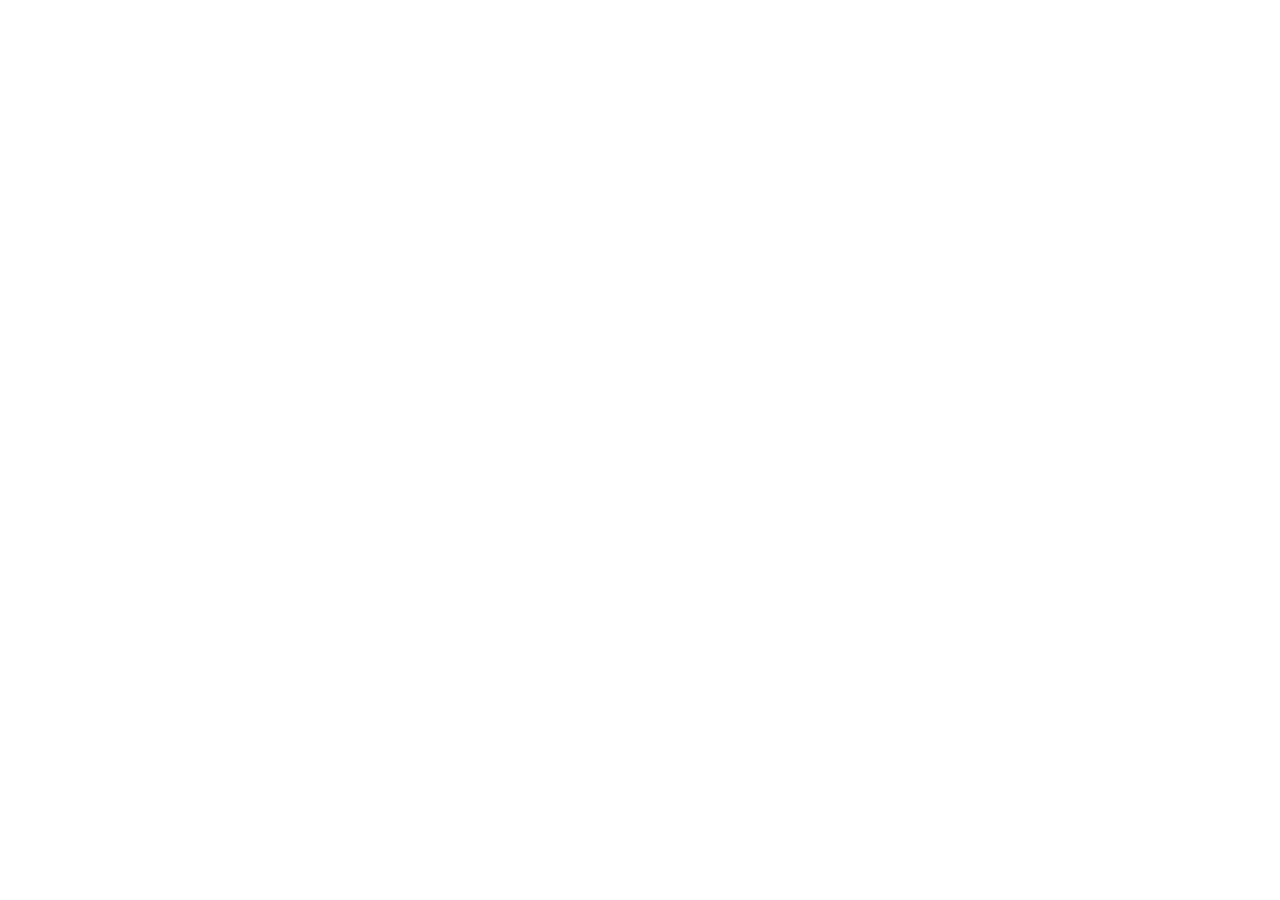
==== index.html @ a451312c "initial commit" ====
<!DOCTYPE html>
<html>
  <head>
    <title>
      Start a Business, Grow Your Business - Shopify 14-Day Free Trial
    </title>
    <link src="css/style.css" rel="stylesheet" />
    <link
      rel="stylesheet"
      href="https://cdnjs.cloudflare.com/ajax/libs/font-awesome/5.15.4/css/all.min.css"
      integrity="sha512-1ycn6IcaQQ40/MKBW2W4Rhis/DbILU74C1vSrLJxCq57o941Ym01SwNsOMqvEBFlcgUa6xLiPY/NS5R+E6ztJQ=="
      crossorigin="anonymous"
      referrerpolicy="no-referrer"
    />
  </head>
  <body></body>
</html>
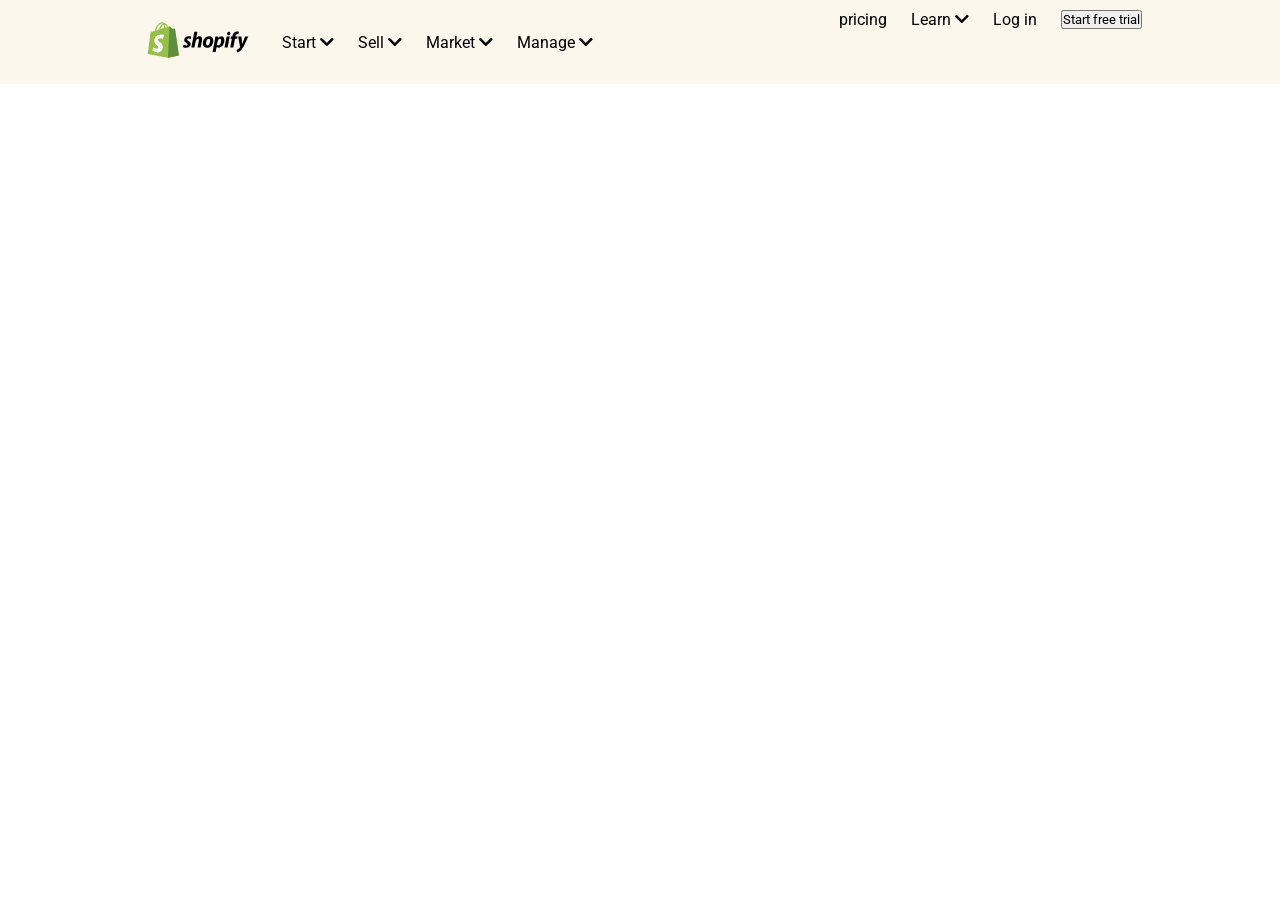
==== commit 1a3f84b3: "commit message" ====
--- a/index.html
+++ b/index.html
@@ -4,7 +4,7 @@
     <title>
       Start a Business, Grow Your Business - Shopify 14-Day Free Trial
     </title>
-    <link src="css/style.css" rel="stylesheet" />
+    <link rel="stylesheet" href="css/style.css" />
     <link
       rel="stylesheet"
       href="https://cdnjs.cloudflare.com/ajax/libs/font-awesome/5.15.4/css/all.min.css"
@@ -13,5 +13,35 @@
       referrerpolicy="no-referrer"
     />
   </head>
-  <body></body>
+  <body>
+    <header>
+      <div class="container">
+        <nav>
+          <div class="nav-left">
+            <ul>
+              <li>
+                <img
+                  src="images/shopify-logo.svg"
+                  alt="Shopify Logo"
+                  class="logo"
+          /g>
+              </li>
+              <li>Start <i class="fas fa-chevron-down"></i></li>
+              <li>Sell <i class="fas fa-chevron-down"></i></li>
+              <li>Market <i class="fas fa-chevron-down"></i></li>
+              <li>Manage <i class="fas fa-chevron-down"></i></li>
+            </ul>
+          </div>
+          <div class="nav-right">
+            <ul>
+              <li>pricing</li>
+              <li>Learn <i class="fas fa-chevron-down"></i></li>
+              <li>Log in</li>
+              <li><button class="btn btn-green">Start free trial</button></li>
+            </ul>
+          </div>
+        </nav>
+      </div>
+    </header>
+  </body>
 </html>
--- a/css/style.css
+++ b/css/style.css
@@ -0,0 +1,35 @@
+@import url("https://fonts.googleapis.com/css2?family=Roboto:wght@300;400;700&display=swap");
+/*Global Styles*/
+* {
+  margin: 0;
+  padding: 0;
+  box-sizing: border-box;
+  font-family: "Roboto", sans-serif;
+}
+/*Header Styles*/
+header {
+  background-color: #fbf7ed;
+  overflow: hidden;
+}
+/*Navigation Styles*/
+nav ul li{
+  display: inline-block;
+  vertical-align: middle;
+  padding: 10px;
+  cursor: pointer;
+}
+.nav-left {
+  float: left;
+  width: 50%;
+}
+.nav-right {
+  float: right;
+}
+.nav-right button {
+  float: right;
+}
+
+.container {
+  width: 80%;
+  margin: 0 auto;
+}
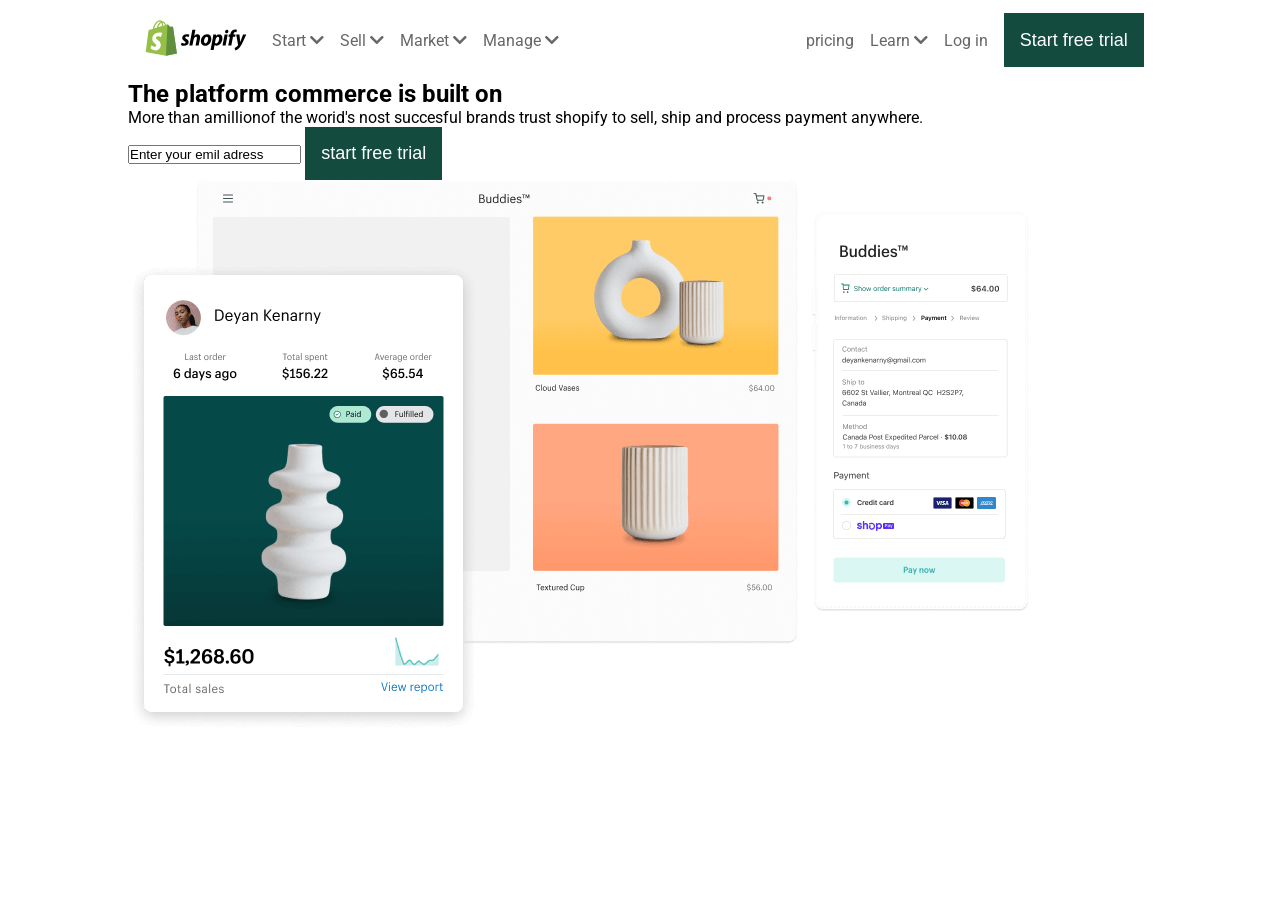
==== commit 1ac899e9: "style the navigation" ====
--- a/index.html
+++ b/index.html
@@ -15,8 +15,9 @@
   </head>
   <body>
     <header>
-      <div class="container">
-        <nav>
+      <nav>
+        <div class="container">
+          <div class="navigation">
           <div class="nav-left">
             <ul>
               <li>
@@ -24,7 +25,7 @@
                   src="images/shopify-logo.svg"
                   alt="Shopify Logo"
                   class="logo"
-          /g>
+                />
               </li>
               <li>Start <i class="fas fa-chevron-down"></i></li>
               <li>Sell <i class="fas fa-chevron-down"></i></li>
@@ -40,8 +41,31 @@
               <li><button class="btn btn-green">Start free trial</button></li>
             </ul>
           </div>
-        </nav>
-      </div>
+          </div>
+        </div>
+      </nav>
+      <section class="hero">
+        <div class="container">
+          <div class="hero-left">
+            <h1 class= "capitalize">The platform commerce is built on</h1>
+            <p class="commerce">
+              More than amillionof the worid's nost succesful brands trust
+              shopify to sell, ship and process payment anywhere.
+            </p>
+            <form>
+              <input type="Email" address value="Enter your emil adress" />
+              <input
+                type="submit"
+                value="start free trial"
+                class="btn btn-green"
+              />
+            </form>
+          </div>
+          <div class="hero-right">
+            <img src="images/hero-image.png" alt="shopify'admin dashboard" />
+          </div>
+        </div>
+      </section>
     </header>
   </body>
 </html>
--- a/css/style.css
+++ b/css/style.css
@@ -1,35 +1,46 @@
-@import url("https://fonts.googleapis.com/css2?family=Roboto:wght@300;400;700&display=swap");
-/*Global Styles*/
-* {
-  margin: 0;
-  padding: 0;
-  box-sizing: border-box;
-  font-family: "Roboto", sans-serif;
+@import url('https://fonts.googleapis.com/css2?family=Roboto:wght@300;400;700&display=swap');
+:root{--primary-color:#134C3F;
+--light-grey:#F2F7ED;
+--beige:#FBF7ED;
+--dark-grey:#676765;
+--white:#FFFFFF;
 }
-/*Header Styles*/
-header {
-  background-color: #fbf7ed;
-  overflow: hidden;
+*{margin:0;
+padding:0;
+box-sizing:border-box;
 }
-/*Navigation Styles*/
-nav ul li{
-  display: inline-block;
-  vertical-align: middle;
-  padding: 10px;
-  cursor: pointer;
+/*global styles*/
+body{
+
+  font-family: "roboto",sans-serif;
+
 }
-.nav-left {
-  float: left;
-  width: 50%;
+/* button style */
+.btn{
+  padding: 0.9em;
+font-size: large;
 }
-.nav-right {
-  float: right;
-}
-.nav-right button {
-  float: right;
+.btn-green{
+  background-color:var(--primary-color);
+color:var(--white);
+border: none;
 }
 
-.container {
-  width: 80%;
-  margin: 0 auto;
+.container{width: 80%;
+margin: 0 auto;
+
+
 }
+/* navgation styles */
+.navigation{display:flex;
+justify-content:space-between;
+align-items: center;
+color:var(--dark-grey);
+}
+
+nav ul{display: flex;
+list-style-type: none;
+align-items: center;
+
+}
+nav ul li{padding: 0.5em;}
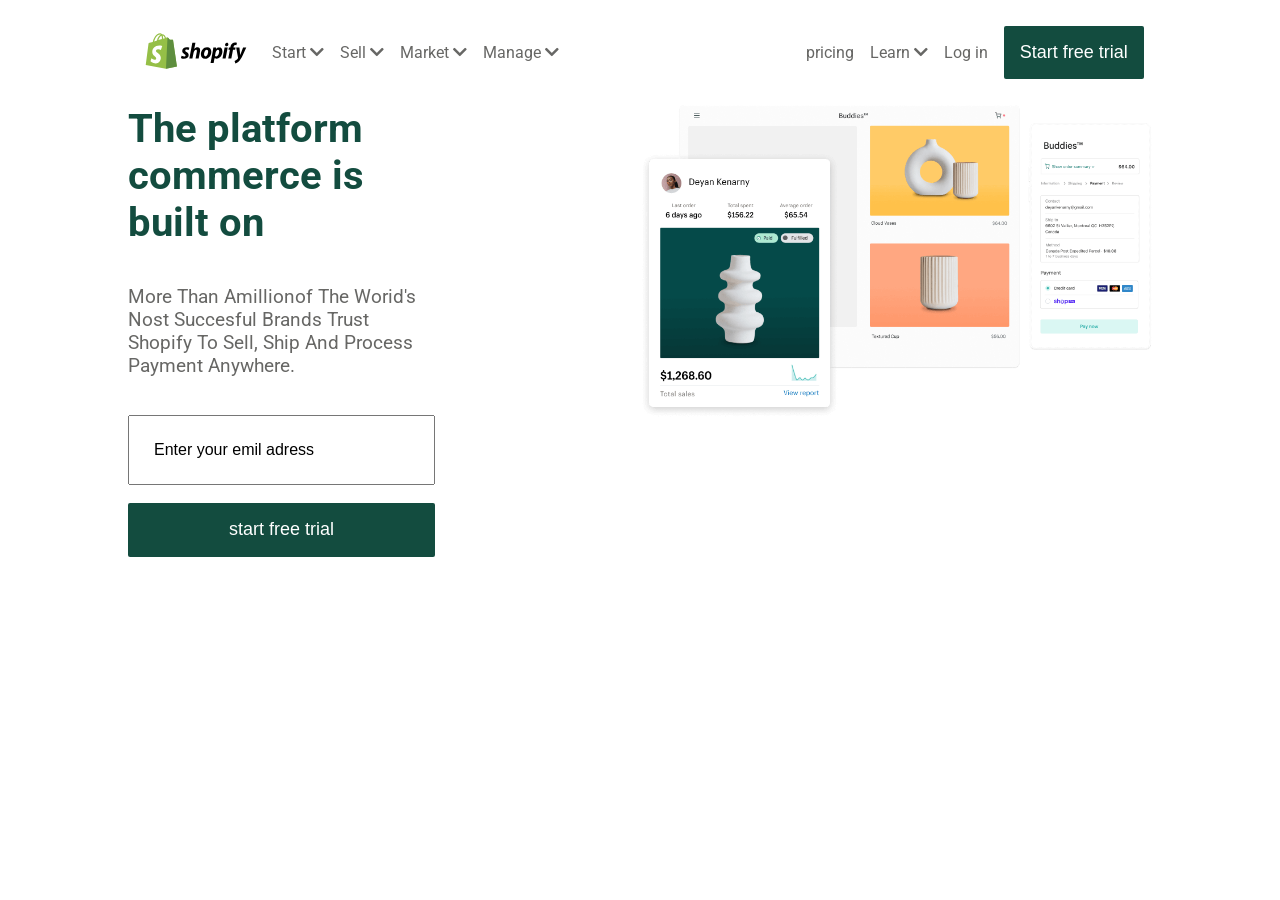
==== commit 00913f21: "style hero section" ====
--- a/index.html
+++ b/index.html
@@ -46,6 +46,7 @@
       </nav>
       <section class="hero">
         <div class="container">
+          <div class="hero-flex">
           <div class="hero-left">
             <h1 class= "capitalize">The platform commerce is built on</h1>
             <p class="commerce">
@@ -53,7 +54,7 @@
               shopify to sell, ship and process payment anywhere.
             </p>
             <form>
-              <input type="Email" address value="Enter your emil adress" />
+              <input class="email" type="Email" address value="Enter your emil adress" />
               <input
                 type="submit"
                 value="start free trial"
@@ -64,6 +65,8 @@
           <div class="hero-right">
             <img src="images/hero-image.png" alt="shopify'admin dashboard" />
           </div>
+           
+          </div>
         </div>
       </section>
     </header>
--- a/css/style.css
+++ b/css/style.css
@@ -1,3 +1,5 @@
+
+
 @import url('https://fonts.googleapis.com/css2?family=Roboto:wght@300;400;700&display=swap');
 :root{--primary-color:#134C3F;
 --light-grey:#F2F7ED;
@@ -43,4 +45,42 @@
 align-items: center;
 
 }
-nav ul li{padding: 0.5em;}+nav ul li{padding: 0.5em;}
+/* hero-styles */
+.hero-flex{
+display:flex;
+justify-content: space-between;
+
+}
+.capitalize{
+font-size: 2.5rem;
+color:var(--primary-color);
+}
+.commerce{
+  text-transform: capitalize;
+  font-size: 1.2rem;
+  margin: 2em 0;
+  color:var(--dark-grey)
+}
+.email{
+  padding: 1.5em;
+  font-size: 1rem;
+  width: 100%;
+}
+.btn-green{margin: 1em;
+border-radius: 2px;
+box-shadow:var(--primary-color);
+margin:1em auto;
+width: 100%;
+}
+.hero-left{
+  width: 30%;
+}
+.hero-right{
+  width: 50%;
+}
+
+
+.hero-right img {
+  width: 100%;
+}
